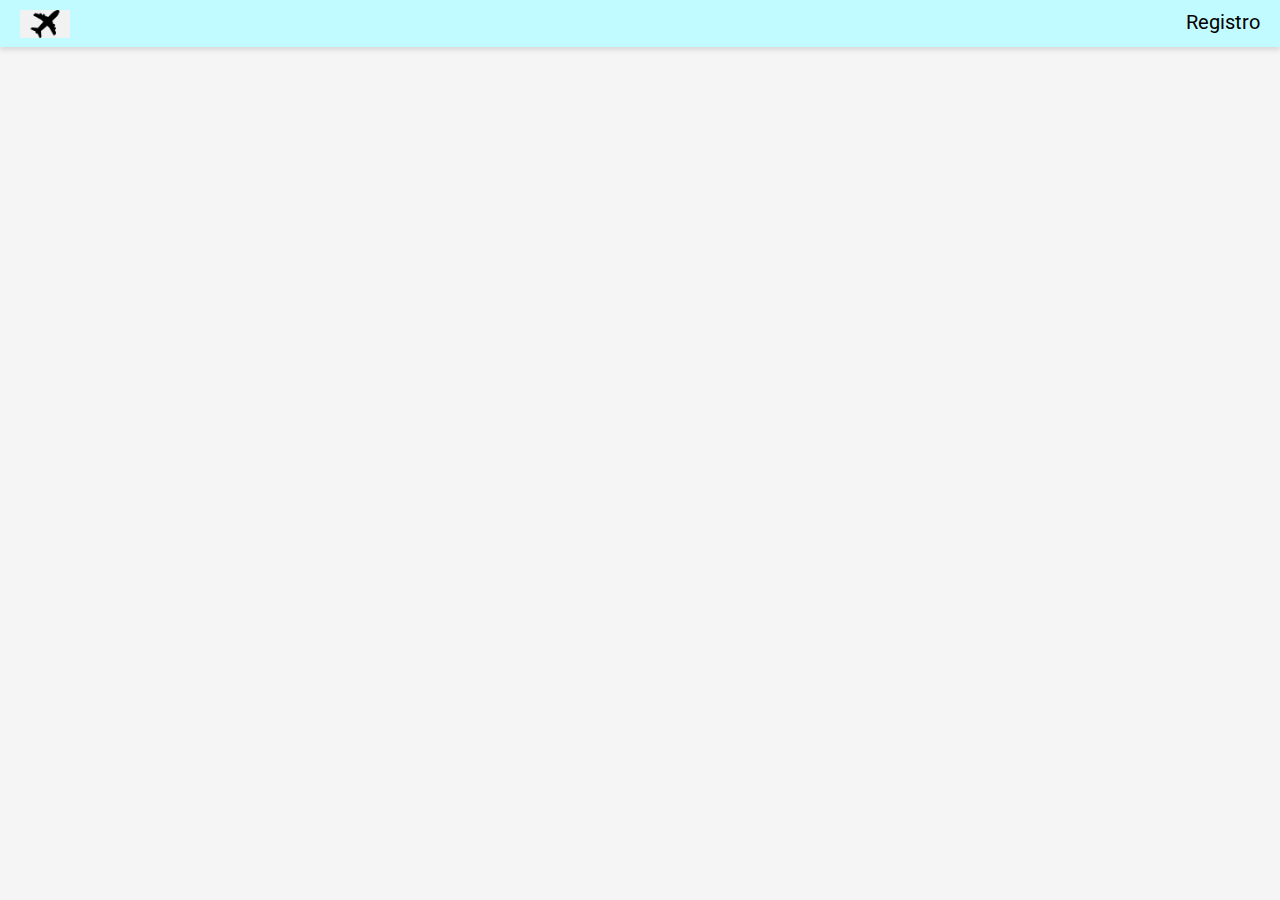
==== pages/paquetes.html @ 0781a5ed "Primer actualizacion" ====
<!DOCTYPE html>
<html lang="en">
<head>
    <meta charset="UTF-8">
    <meta name="viewport" content="width=device-width, initial-scale=1.0">
    <title>Al Mundo| Paquetes</title>
    <script src="../js/index.js" defer></script>
    <link rel="stylesheet" href="../css/styles.css">
    <link rel="preconnect" href="https://fonts.googleapis.com">
    <link rel="preconnect" href="https://fonts.gstatic.com" crossorigin>
    <link href="https://fonts.googleapis.com/css2?family=Roboto:ital,wght@0,100;0,300;0,400;0,500;0,700;0,900;1,100;1,300;1,400;1,500;1,700;1,900&display=swap" rel="stylesheet">
    <link rel="preconnect" href="https://fonts.googleapis.com">
    <link rel="preconnect" href="https://fonts.gstatic.com" crossorigin>
    <link href="https://fonts.googleapis.com/css2?family=Oswald:wght@200..700&display=swap" rel="stylesheet">
</head>
<body>
    <header>
        <a href="../index.html">
            <img src="../assets/logo.png" alt="Logo">
        </a>
        <div>
        <a href="../pages/registro.html">Registro</a>
        </div>
    </header>
</body>
</html>
---- css/styles.css ----
* {
    margin: 0;
}

body {
    background-color: whitesmoke;
    margin: 0;
    display: flex;
    flex-direction: column;
    height: 100vh;
    width: 100wd;
}

header {
    background-color: #C1FBFF !important;
    display: flex;
    flex-direction: row;
    justify-content: space-between;
    padding: 10px 20px;
    height: 3vh;
    box-shadow: 0 3px 5px rgba(0, 0, 0, 0.116);
}

header div {
    display: flex;
    gap: 20px;
}

header a img {
    width: 50px;

}

footer {
    background-color: #C1FBFF;
    padding: 10px 20px;
    margin-top: auto;
    display: flex;
    flex-direction: column;
    box-shadow: 0 -3px 5px rgba(0, 0, 0, 0.116);
}

a:hover {
    cursor: pointer;
}

a {
    text-decoration: none;
    color: black;
    font-family: "Roboto", sans-serif;
    font-size: 20px;
}

.titulos {
    font-family: "Oswald", sans-serif
}

.principal {
    text-align: center;
    padding-top: 20px;
}

.subtitulo {
    text-align: center;
    padding-top: 20px;
}

.subtitulo a {
    font-family: "Oswald", sans-serif;
    font-size: 30px;
}

.gerente {
    display: flex;
    flex-direction: column;
    align-items: flex-start; 
    justify-content: center;
    padding-top: 50px;
    padding-left: 50px;
}

.gerente div {
    padding: 10px 10px;
    margin-top: 20px;
    box-shadow: 0 0 5px #C3AE8D;
    display: flex;
    align-items: center;
    justify-content: center;
    text-align: center;
    border-radius: 10px;   
}

.vendedor {
    display: flex;
    flex-direction: column;
    align-items: flex-end; 
    justify-content: center;
    padding-top: 50px;
    padding-right: 50px;
}
.vendedor div {
    padding: 10px 10px;
    margin-top: 20px;
    box-shadow: 0 0 5px #C3AE8D;
    display: flex;
    align-items: center;
    justify-content: center;
    text-align: center;
    border-radius: 10px;
}

.centrado {
    display: flex;
    flex-direction: column;
    align-items: center; 
    justify-content: center;
    text-align: center;
    padding: 0px;
    margin: 0px;
    padding-top: 40px;
}

.centrado h1 {
    font-family: "Oswald", sans-serif;
    font-size: 40px;
}

.centrado div {
    max-width: 300px;
    margin-left: 42vw;
}
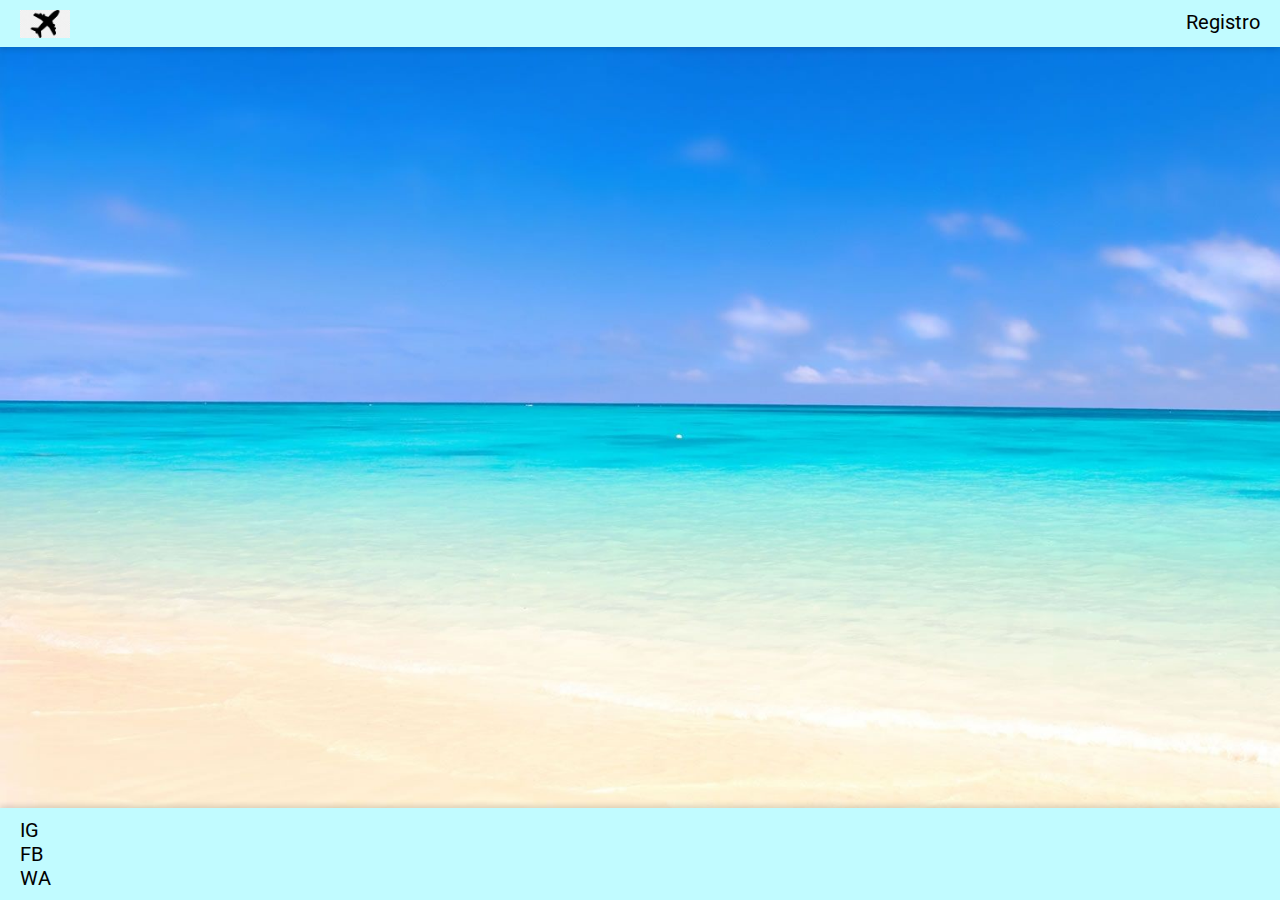
==== commit 680a2035: "Segunda actualizacion" ====
--- a/pages/paquetes.html
+++ b/pages/paquetes.html
@@ -22,5 +22,11 @@
         <a href="../pages/registro.html">Registro</a>
         </div>
     </header>
+
+    <footer>
+        <a href="">IG</a>
+        <a href="">FB</a>
+        <a href="">WA</a>
+    </footer>
 </body>
 </html>--- a/css/styles.css
+++ b/css/styles.css
@@ -5,7 +5,9 @@
 }
 
 body {
-    background-color: whitesmoke;
+    background-image: url(../assets/fondo2.jpg);
+    background-repeat: no-repeat;
+    background-size: cover;
     margin: 0;
     display: flex;
     flex-direction: column;
@@ -14,7 +16,7 @@
 }
 
 header {
-    background-color: #C1FBFF !important;
+    background-color: #C1FBFF;
     display: flex;
     flex-direction: row;
     justify-content: space-between;
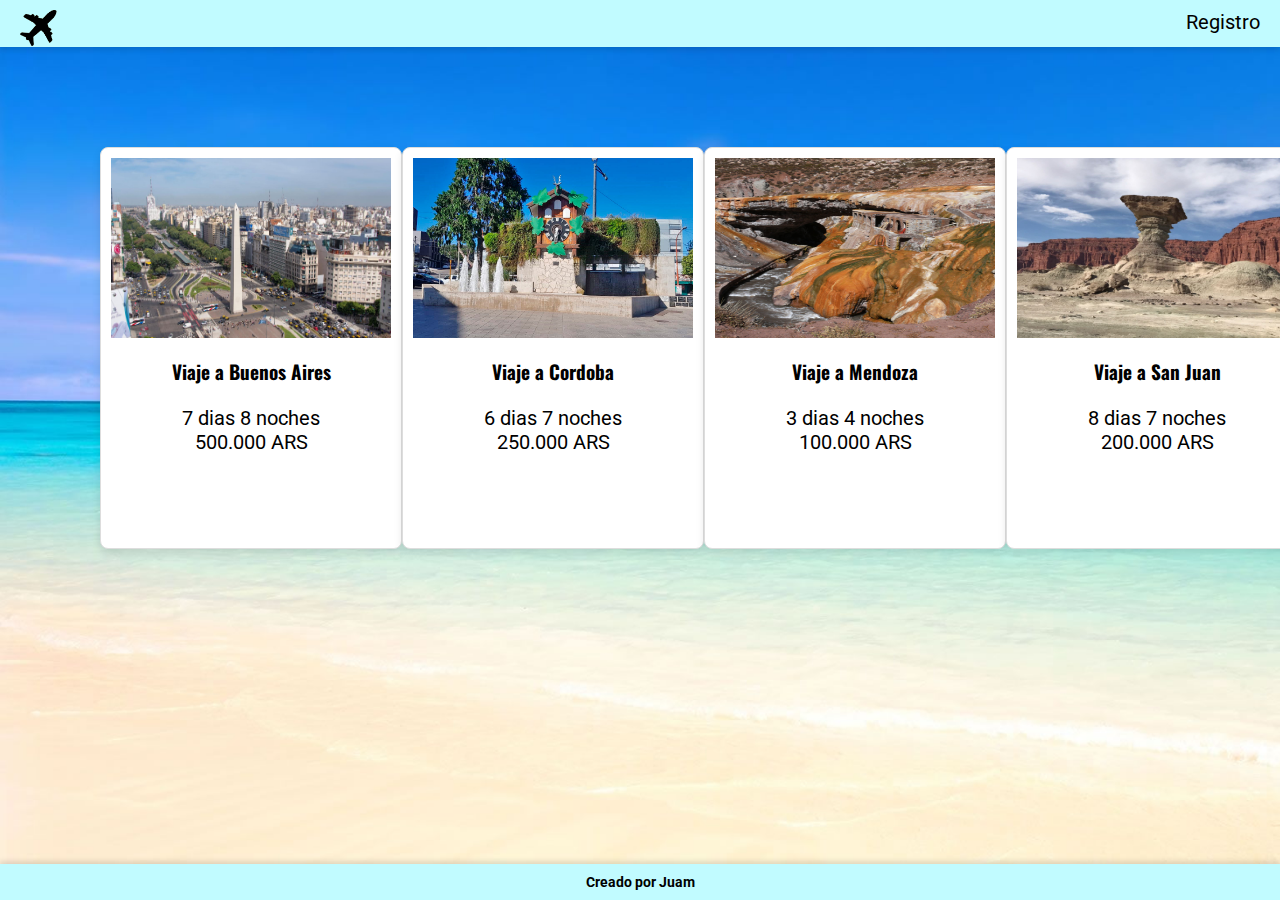
==== commit eff656ec: "Tercera actualizacion" ====
--- a/pages/paquetes.html
+++ b/pages/paquetes.html
@@ -4,8 +4,8 @@
     <meta charset="UTF-8">
     <meta name="viewport" content="width=device-width, initial-scale=1.0">
     <title>Al Mundo| Paquetes</title>
-    <script src="../js/index.js" defer></script>
     <link rel="stylesheet" href="../css/styles.css">
+    <link rel="stylesheet" href="../css/paquetes.css">
     <link rel="preconnect" href="https://fonts.googleapis.com">
     <link rel="preconnect" href="https://fonts.gstatic.com" crossorigin>
     <link href="https://fonts.googleapis.com/css2?family=Roboto:ital,wght@0,100;0,300;0,400;0,500;0,700;0,900;1,100;1,300;1,400;1,500;1,700;1,900&display=swap" rel="stylesheet">
@@ -14,19 +14,68 @@
     <link href="https://fonts.googleapis.com/css2?family=Oswald:wght@200..700&display=swap" rel="stylesheet">
 </head>
 <body>
-    <header>
-        <a href="../index.html">
-            <img src="../assets/logo.png" alt="Logo">
-        </a>
-        <div>
+<header>
+    <a href="../index.html">
+        <img src="../assets/logo.png" alt="Logo">
+    </a>
+    <div class="clock">
+        <div id="time"></div>
+    </div>
+    <div>
         <a href="../pages/registro.html">Registro</a>
+    </div>
+</header>
+    <div class="gallery">
+        <div class="card">
+            <img src="../assets/buenosaires.jpg" alt="Paquete Buenos Aires">
+            <div class="card-content">
+                <h3>Viaje a Buenos Aires</h3>
+                <p>7 dias 8 noches <br>
+                    500.000 ARS    <br>
+                </p>
+            </div>
         </div>
-    </header>
-
-    <footer>
-        <a href="">IG</a>
-        <a href="">FB</a>
-        <a href="">WA</a>
-    </footer>
+        <div class="card">
+            <img src="../assets/cordoba.jpg" alt="Paquete Cordoba">
+            <div class="card-content">
+                <h3>Viaje a Cordoba</h3>
+                <p>6 dias 7 noches <br>
+                    250.000 ARS    <br>
+                </p>
+            </div>
+        </div>
+        <div class="card">
+            <img src="../assets/mendoza.jpg" alt="Paquete Mendoza">
+            <div class="card-content">
+                <h3>Viaje a Mendoza</h3>
+                <p>3 dias 4 noches <br>
+                    100.000 ARS    <br>
+                </p>
+            </div>
+        </div>
+        <div class="card">
+            <img src="../assets/sanjuan.jpg" alt="Paquete San Juan">
+            <div class="card-content">
+                <h3>Viaje a San Juan</h3>
+                <p> 8 dias 7 noches <br>
+                    200.000 ARS     <br>
+                </p>
+            </div>
+        </div>
+        <div class="card">
+            <img src="../assets/ushuaia.jpg" alt="Paquete Ushuaia">
+            <div class="card-content">
+                <h3>Viaje a Ushuaia</h3>
+                <p> 4 dias 5 noches <br>
+                    155.000 ARS     <br>
+                </p>
+            </div>
+        </div>
+        </div>
+<footer>
+    <h4>Creado por Juam</h4>
+</footer>
+<script src="paquetes.js"></script>
+<script src="../js/reloj.js"></script>
 </body>
 </html>--- a/css/styles.css
+++ b/css/styles.css
@@ -1,5 +1,3 @@
-
-
 * {
     margin: 0;
 }
@@ -39,9 +37,13 @@
     background-color: #C1FBFF;
     padding: 10px 20px;
     margin-top: auto;
-    display: flex;
-    flex-direction: column;
     box-shadow: 0 -3px 5px rgba(0, 0, 0, 0.116);
+    text-align: center;
+}
+
+footer h4 {
+    font-family: "Roboto", sans-serif;
+    font-size: 14px;
 }
 
 a:hover {
@@ -53,6 +55,10 @@
     color: black;
     font-family: "Roboto", sans-serif;
     font-size: 20px;
+}
+
+.subtitulo a:hover {
+    color: white;
 }
 
 .titulos {
@@ -86,13 +92,15 @@
 .gerente div {
     padding: 10px 10px;
     margin-top: 20px;
-    box-shadow: 0 0 5px #C3AE8D;
+    box-shadow: 0 0 5px black;
     display: flex;
     align-items: center;
     justify-content: center;
     text-align: center;
     border-radius: 10px;   
+    background-color: #C1FBFF;
 }
+
 
 .vendedor {
     display: flex;
@@ -105,12 +113,13 @@
 .vendedor div {
     padding: 10px 10px;
     margin-top: 20px;
-    box-shadow: 0 0 5px #C3AE8D;
+    box-shadow: 0 0 5px black;
     display: flex;
     align-items: center;
     justify-content: center;
     text-align: center;
     border-radius: 10px;
+    background-color: #C1FBFF;
 }
 
 .centrado {
@@ -134,4 +143,18 @@
     margin-left: 42vw;
 }
 
+.clock {
+    margin: 4px;
+    display: flex;
+    align-items:end;
+    justify-content: center;
+    width: 20%;
+    font-family: "Roboto", sans-serif;
+    font-size: 20px;
+    font-weight: 500;
+    color: #000000;
+    text-align: center;
+    padding: 10px;
+    padding-top: 20px;
+}
 
--- a/css/paquetes.css
+++ b/css/paquetes.css
@@ -0,0 +1,45 @@
+
+
+.gallery {
+    display: grid;
+    grid-template-columns: repeat(5, 1fr);
+    grid-template-rows: repeat(1, 1fr);
+    grid-column-gap: 0px;
+    grid-row-gap: 0px; 
+    padding-top: 100px;
+    padding-left: 100px;
+}
+
+.card {
+    background-color: white;
+    border: 1px solid #ddd;
+    border-radius: 8px;
+    box-shadow: 0 4px 8px rgba(0, 0, 0, 0.1);
+    overflow: hidden;
+    width: 300px;
+    height: 400px;
+    text-align: center;
+}
+
+.card img {
+    width: 280px;
+    height: 180px;
+    padding-top: 10px;
+}
+
+.card-content {
+    padding: 15px;
+}
+
+.card-content h3 {
+    margin: 0;
+    font-size: 1.2em;
+    font-family: "Oswald", sans-serif
+}
+
+.card-content p {
+    padding-top: 20px;
+    font-size: 20px;
+    color: black;
+    font-family: "Roboto", sans-serif;
+}
